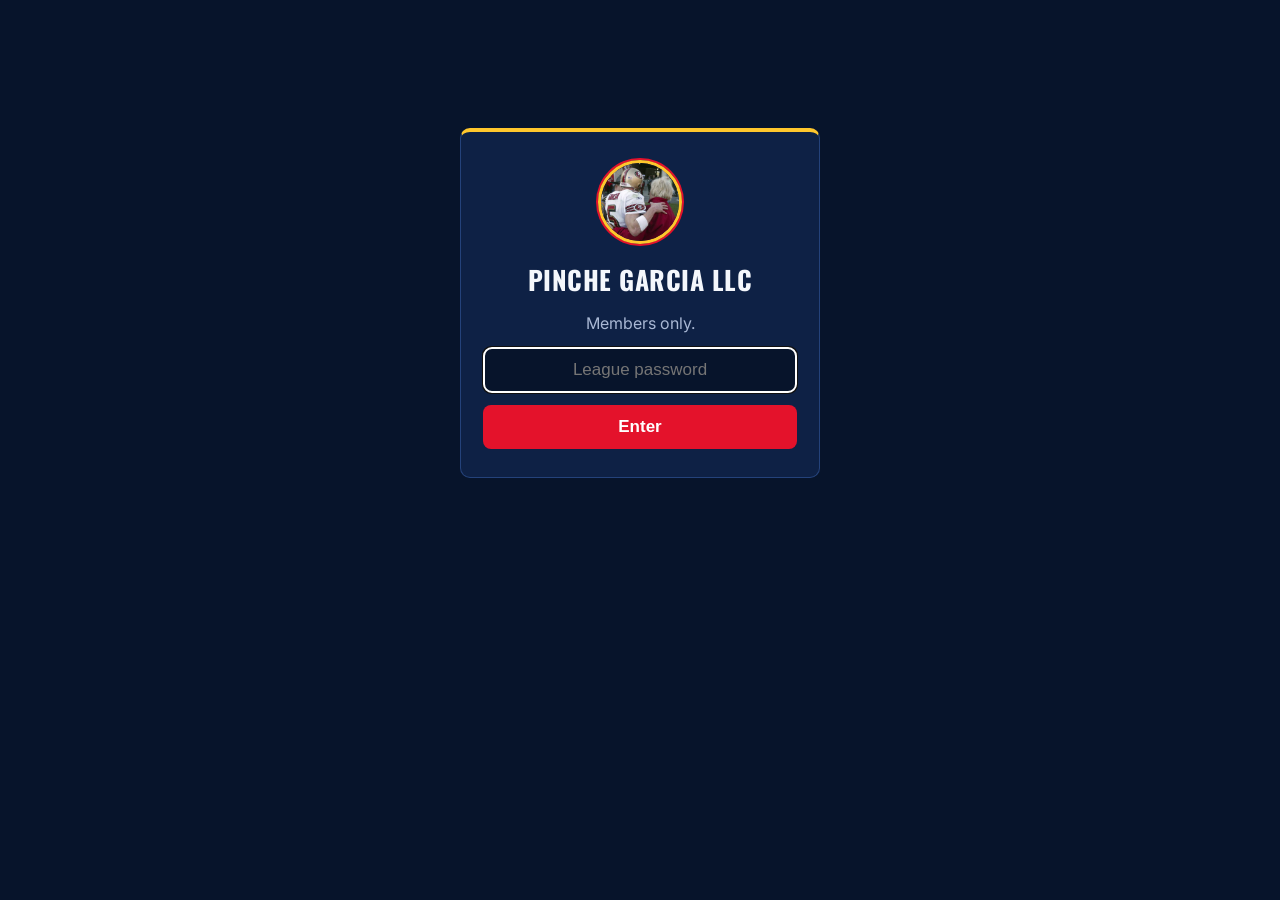
==== h2h.html @ 650e9aeb "Pinche Garcia LLC league site (members only) Co-Authored-By: Claude Opus 5.5 <noreply@anthropic.com>" ====
<!doctype html>
<html lang="en">
<head>
<meta charset="utf-8">
<meta name="viewport" content="width=device-width, initial-scale=1">
<meta name="robots" content="noindex, nofollow">
<title>Pinche Garcia LLC</title>
<link rel="preconnect" href="https://fonts.googleapis.com">
<link href="https://fonts.googleapis.com/css2?family=Inter:wght@400;500;600;700&family=Oswald:wght@500;700&display=swap" rel="stylesheet">
<link rel="stylesheet" href="assets/style.css?v=20261031001210">
<link rel="icon" type="image/png" href="favicon.png">
<link rel="apple-touch-icon" href="apple-touch-icon.png">
<meta name="theme-color" content="#07142b">
<link rel="manifest" href="manifest.webmanifest">
<meta name="apple-mobile-web-app-title" content="Pinche Garcia">
<meta name="mobile-web-app-capable" content="yes">
<meta name="apple-mobile-web-app-status-bar-style" content="black">
</head>
<body data-page="h2h">
<main></main>
<script src="assets/app.js?v=20261031001210"></script>
</body>
</html>
---- assets/style.css ----
/* Layout: one centered column; two-column blocks (divisions, record pairs) collapse to one on phones. */
:root {
  color-scheme: dark;
  --bg: #07142b;          /* stadium-night navy */
  --panel: #0e2145;
  --panel-2: #142c5a;
  --line: #24427a;
  --text: #f4f7fc;
  --muted: #a9b8d4;
  --accent: #ffc72c;      /* goalpost gold */
  --red: #e4122b;         /* broadcast red */
  --turf: #1f7a3c;
  --win: #4fe08a;
  --radius: 10px;
  --font: "Inter", system-ui, -apple-system, "Segoe UI", Roboto, sans-serif;
  --display: "Oswald", "Arial Narrow", system-ui, sans-serif;
}
* { box-sizing: border-box; }
html { -webkit-text-size-adjust: 100%; }
html, body { margin: 0; background: var(--bg); color: var(--text); font-family: var(--font); line-height: 1.5; font-size: 16px; }
a { color: var(--accent); text-decoration: none; }
a:hover { text-decoration: underline; }
a:focus-visible, button:focus-visible, summary:focus-visible { outline: 2px solid var(--accent); outline-offset: 2px; }

/* Header + nav */
.site-header {
  position: sticky; top: 0; z-index: 20;
  background:
    repeating-linear-gradient(90deg, rgba(255,255,255,.07) 0 2px, transparent 2px 64px),
    linear-gradient(100deg, var(--red) 0%, #a10d20 34%, #0b1f4a 34.2%, #0b1f4a 100%);
  border-bottom: 4px solid var(--accent);
  box-shadow: 0 6px 18px rgba(0,0,0,.45);
}
.site-header .inner { max-width: 1100px; margin: 0 auto; padding: 12px max(16px, env(safe-area-inset-right)) 12px max(16px, env(safe-area-inset-left)); display: flex; align-items: center; gap: 16px; flex-wrap: wrap; }
.brand { font-family: var(--display); font-size: 26px; font-weight: 700; letter-spacing: .5px; text-transform: uppercase; color: var(--text); line-height: 1.1; display: flex; align-items: center; gap: 10px; }
.brand:hover { text-decoration: none; }
.brand small { display: block; font-family: var(--font); font-size: 11px; font-weight: 700; letter-spacing: 2px; color: #ffe08a; }
nav { display: flex; gap: 4px; flex-wrap: wrap; margin-left: auto; }
nav a { color: var(--text); padding: 8px 12px; border-radius: 8px; font-weight: 600; font-size: 15px; }
nav a:hover, nav a.active { background: rgba(255,255,255,.12); color: #fff; box-shadow: inset 0 -3px 0 var(--accent); text-decoration: none; }
.nav-toggle { display: none; margin-left: auto; background: transparent; border: 1px solid var(--line); border-radius: 8px; width: 44px; height: 40px; padding: 9px; cursor: pointer; }
.nav-toggle span { display: block; height: 2px; background: var(--text); margin: 4px 0; border-radius: 2px; }
@media (max-width: 760px) {
  .nav-toggle { display: block; }
  nav { display: none; width: 100%; flex-direction: column; margin: 0; }
  .nav-open nav { display: flex; }
  nav a { padding: 12px; font-size: 17px; }
  .brand { font-size: 22px; }
}

main { max-width: 1100px; margin: 0 auto; padding: 20px max(16px, env(safe-area-inset-right)) 48px max(16px, env(safe-area-inset-left)); }
h1, h2, h3 { font-family: var(--display); text-transform: uppercase; letter-spacing: .5px; margin: 0 0 10px; text-wrap: balance; }
h1 { font-size: clamp(26px, 5vw, 34px); }
h2 { font-size: 21px; color: #fff; margin-top: 32px; display: flex; align-items: baseline; gap: 10px; flex-wrap: wrap; }
h2::before { content: ""; width: 6px; height: .9em; background: var(--red); transform: skewX(-18deg); align-self: center; }
.muted { color: var(--muted); font-family: var(--font); font-size: 13px; text-transform: none; letter-spacing: 0; font-weight: 500; }
.lead { color: var(--muted); margin-top: -4px; max-width: 65ch; }
.note { color: var(--muted); font-size: 14px; margin: -4px 0 10px; }
section { margin-bottom: 8px; }

.two-col { display: grid; gap: 18px; grid-template-columns: repeat(auto-fit, minmax(min(100%, 420px), 1fr)); }
.two-col > * { min-width: 0; }
.div-title { font-size: 15px; color: var(--text); margin: 4px 0 8px; }
.grid { display: grid; gap: 16px; grid-template-columns: repeat(auto-fill, minmax(min(100%, 300px), 1fr)); }

/* Champion banner */
.champ-banner { display: flex; align-items: center; gap: 16px; background: linear-gradient(110deg, rgba(255,199,44,.22), rgba(228,18,43,.12) 60%, rgba(14,33,69,.6)); border: 1px solid rgba(255,199,44,.6); border-radius: var(--radius); padding: 16px 18px; margin: 8px 0 18px; box-shadow: 0 0 0 1px rgba(0,0,0,.3), 0 10px 30px rgba(0,0,0,.35); }
.champ-banner .trophy { font-size: 40px; line-height: 1; }
.champ-banner .label { font-size: 12px; letter-spacing: 1.5px; text-transform: uppercase; color: var(--accent); font-weight: 700; }
.champ-name { font-family: var(--display); font-size: clamp(22px, 4.5vw, 30px); font-weight: 700; text-transform: uppercase; line-height: 1.15; }
.champ-banner .sub { color: var(--muted); }

.champ-strip { display: flex; gap: 10px; overflow-x: auto; padding-bottom: 6px; scroll-snap-type: x mandatory; }
.champ-chip { flex: 0 0 auto; scroll-snap-align: start; display: flex; flex-direction: column; background: var(--panel); border: 1px solid var(--line); border-radius: 10px; padding: 10px 14px; color: var(--text); min-width: 150px; max-width: 220px; }
.champ-chip { border-top: 3px solid var(--accent); }
.champ-chip:hover { border-color: var(--accent); text-decoration: none; }
.champ-chip .yr { font-family: var(--display); color: var(--accent); font-size: 18px; font-weight: 700; }

/* Cards */
.card { background: var(--panel); border: 1px solid var(--line); border-radius: var(--radius); overflow: hidden; }
.card h3 { background: linear-gradient(90deg, var(--panel-2), var(--panel)); border-top: 3px solid var(--red); padding: 10px 14px; margin: 0; font-size: 18px; border-bottom: 1px solid var(--line); }
.card .body { padding: 12px 14px; display: grid; gap: 10px; }
.stat .label { font-size: 11px; text-transform: uppercase; letter-spacing: 1.2px; color: var(--muted); font-weight: 600; }
.stat .value { font-weight: 700; }
.stat .sub { font-size: 13px; color: var(--muted); }
.stat-row { display: grid; grid-template-columns: 1fr 1fr; gap: 10px; }
.card-link { font-weight: 600; font-size: 14px; }
.pending { color: var(--muted); font-style: italic; font-size: 14px; }

/* Tables */
.table-wrap { overflow-x: auto; -webkit-overflow-scrolling: touch; border: 1px solid var(--line); border-radius: var(--radius); }
table { width: 100%; border-collapse: collapse; background: var(--panel); font-variant-numeric: tabular-nums; }
th, td { text-align: left; padding: 9px 12px; border-bottom: 1px solid var(--line); vertical-align: top; }
th { background: #0a1a38; font-size: 11px; text-transform: uppercase; letter-spacing: 1px; color: var(--muted); white-space: nowrap; }
tr:last-child td { border-bottom: 0; }
td.num, th.num { text-align: right; white-space: nowrap; }
td.rank { color: var(--muted); width: 2.5em; }
.owner-sub { display: block; font-size: 13px; color: var(--muted); font-weight: 400; }
@media (max-width: 560px) {
  .hide-sm { display: none; }
  th, td { padding: 8px 9px; font-size: 14px; }
}

/* Season page */
.season-nav { display: flex; justify-content: space-between; gap: 8px; margin-bottom: 12px; font-weight: 600; }
.weeks { display: grid; gap: 10px; grid-template-columns: repeat(auto-fill, minmax(min(100%, 460px), 1fr)); }
.week { background: var(--panel); border: 1px solid var(--line); border-radius: var(--radius); padding: 4px 12px 8px; }
.week.open { padding-top: 10px; }
.week summary { cursor: pointer; font-family: var(--display); text-transform: uppercase; letter-spacing: .5px; padding: 8px 0; font-size: 15px; }
.game { display: grid; grid-template-columns: 1fr auto auto 1fr; gap: 10px; align-items: center; padding: 7px 0; border-top: 1px solid var(--line); font-size: 14px; }
.game .tm { min-width: 0; overflow-wrap: anywhere; }
.game .tm.r { text-align: right; }
.game .sc { font-variant-numeric: tabular-nums; color: var(--muted); min-width: 2.2em; text-align: center; }
.game .win { color: var(--win); font-weight: 700; }

.banner { background: var(--panel); border: 1px solid var(--line); border-left: 4px solid var(--red); border-radius: var(--radius); padding: 12px 16px; margin: 8px 0 18px; color: var(--muted); }

footer { background: #050e1f; text-align: center; color: var(--muted); font-size: 13px; padding: 24px 16px calc(24px + env(safe-area-inset-bottom)); border-top: 1px solid var(--line); }
@media (prefers-reduced-motion: reduce) { * { scroll-behavior: auto !important; } }

/* Owner names beside team names */
.who { font-family: var(--font); font-size: .82em; font-weight: 500; color: var(--muted); text-transform: none; letter-spacing: 0; }
.champ-chip .who { display: block; font-size: 13px; }
.game .owner-sub { font-weight: 400; }
.rings { font-size: 15px; letter-spacing: 2px; }
.names { margin: 4px 0 0; padding: 0; list-style: none; display: grid; gap: 4px; font-size: 14px; }

/* Logo */
.brand-logo { width: 52px; height: 52px; border-radius: 50%; object-fit: cover; border: 3px solid var(--accent); box-shadow: 0 0 0 2px var(--red), 0 4px 12px rgba(0,0,0,.5); flex: 0 0 auto; }
@media (max-width: 760px) { .brand-logo { width: 42px; height: 42px; } }

/* Rules page */
.rules .updated { display: inline-block; background: var(--red); color: #fff; font-weight: 700; font-size: 14px; padding: 6px 12px; border-radius: 6px; margin: 0 0 14px; }
.rules section { max-width: 900px; scroll-margin-top: 90px; }
.rules p, .rules li { max-width: 70ch; }
.rules ul { padding-left: 20px; display: grid; gap: 6px; }
.rules h3 { font-size: 16px; color: var(--accent); margin: 16px 0 6px; }
.toc { display: flex; flex-wrap: wrap; gap: 8px; margin: 4px 0 8px; }
.toc a { background: var(--panel); border: 1px solid var(--line); border-radius: 999px; padding: 6px 12px; font-weight: 600; font-size: 14px; color: var(--text); }
.toc a:hover { border-color: var(--accent); text-decoration: none; }
.facts { display: grid; gap: 10px; grid-template-columns: repeat(auto-fill, minmax(min(100%, 180px), 1fr)); margin: 8px 0 14px; }
.facts > div { background: var(--panel); border: 1px solid var(--line); border-top: 3px solid var(--accent); border-radius: var(--radius); padding: 10px 12px; }
.facts span { display: block; font-size: 11px; text-transform: uppercase; letter-spacing: 1.2px; color: var(--muted); font-weight: 600; }
.score-grid { display: grid; gap: 16px; grid-template-columns: repeat(auto-fill, minmax(min(100%, 380px), 1fr)); }
.score-grid h3 { margin-top: 4px; }
td.neg { color: #ff8a8a; }
tr.total td { font-weight: 700; }
.callout { background: rgba(228,18,43,.14); border: 1px solid rgba(228,18,43,.5); border-radius: var(--radius); padding: 10px 14px; }
.retired { background: var(--panel); border: 1px dashed var(--line); border-radius: var(--radius); padding: 8px 14px; margin-top: 12px; color: var(--muted); }
.retired summary { cursor: pointer; font-weight: 600; }

/* Draft page */
.keeper-card h3 { display: flex; justify-content: space-between; align-items: baseline; gap: 8px; flex-wrap: wrap; }
.keeper-card .cap { font-family: var(--font); font-size: 12px; font-weight: 600; color: var(--accent); text-transform: none; letter-spacing: 0; }
.team-line { color: var(--muted); font-size: 13px; margin-top: -4px; }
.keepers { list-style: none; margin: 0; padding: 0; display: grid; gap: 8px; }
.keepers li { display: grid; grid-template-columns: auto 1fr auto; gap: 10px; align-items: center; }
.keepers .pl { font-weight: 600; min-width: 0; overflow-wrap: anywhere; }
.keepers .sal { font-variant-numeric: tabular-nums; font-weight: 700; color: var(--accent); }
.pos { font-size: 11px; font-weight: 800; letter-spacing: .5px; padding: 3px 0; width: 38px; text-align: center; border-radius: 4px; background: var(--panel-2); color: #fff; }
.pos-QB { background: #b8202e; } .pos-RB { background: #1f7a3c; } .pos-WR { background: #1d5fbf; } .pos-TE { background: #c46a12; } .pos-K { background: #5b5f6b; } .pos-DST, .pos-D\/ST { background: #4b2a8a; }
.past-year { background: var(--panel); border: 1px solid var(--line); border-radius: var(--radius); padding: 6px 14px; margin-bottom: 10px; }
.past-year summary { cursor: pointer; font-family: var(--display); font-size: 18px; padding: 6px 0; }
.past-year h2 { margin-top: 10px; }
.draft-year .grid { grid-template-columns: repeat(auto-fill, minmax(min(100%, 440px), 1fr)); }

/* Forum-style post */
.post { background: var(--panel); border: 1px solid var(--line); border-radius: var(--radius); margin: 6px 0 20px; overflow: hidden; max-width: 680px; }
.post-head { display: flex; gap: 12px; align-items: center; padding: 12px 14px; border-bottom: 1px solid var(--line); background: linear-gradient(90deg, var(--panel-2), var(--panel)); }
.post-head strong { color: var(--accent); }
.post-avatar { width: 40px; height: 40px; border-radius: 50%; object-fit: cover; border: 2px solid var(--accent); }
.post-photo { display: block; background: #050e1f; }
.post-photo img { display: block; width: 100%; height: auto; }
.post-text { padding: 10px 14px 14px; margin: 0; }
.draft-hero { display: grid; gap: 18px; align-items: start; }
.draft-hero .post { margin: 0; max-width: 520px; }
@media (min-width: 820px) { .draft-hero.has-photo { grid-template-columns: 1fr minmax(300px, 380px); } .draft-hero > * { min-width: 0; } }

.board-photo { display: block; max-width: 420px; border-radius: var(--radius); overflow: hidden; border: 1px solid var(--line); box-shadow: 0 10px 28px rgba(0,0,0,.45); }
.board-photo img { display: block; width: 100%; height: auto; }

/* Mobile: menu always open */
@media (max-width: 760px) {
  .nav-toggle { display: none; }
  nav, .nav-open nav { display: grid; grid-template-columns: repeat(3, 1fr); gap: 6px; width: 100%; margin: 0; }
  nav a { padding: 9px 6px; font-size: 14px; text-align: center; background: rgba(255,255,255,.08); border-radius: 8px; }
}

/* Championship box score */
.final-line { font-weight: 700; color: var(--text); font-size: 17px; }
.box-grid { display: grid; gap: 14px; grid-template-columns: repeat(auto-fit, minmax(min(100%, 340px), 1fr)); }
.box-team { background: var(--panel); border: 1px solid var(--line); border-radius: var(--radius); overflow: hidden; }
.box-team table { border: 0; border-radius: 0; }
.box-team td { padding: 7px 10px; font-size: 14px; }
.box-head { display: flex; justify-content: space-between; align-items: center; gap: 10px; padding: 10px 12px; background: var(--panel-2); border-top: 3px solid var(--line); font-family: var(--display); text-transform: uppercase; font-size: 16px; }
.box-head strong { font-size: 24px; font-variant-numeric: tabular-nums; }
.box-team.won .box-head { border-top-color: var(--accent); }
.box-team.won .box-head strong { color: var(--accent); }
td.bpos { width: 48px; }
.pos-DST { background: #4b2a8a; }
.box-team .pos { display: inline-block; width: 42px; } td.bpos { width: 58px; padding-right: 0; }
.keeper-rules h3 { font-size: 17px; color: var(--accent); margin: 2px 0 6px; }
.keeper-rules ul { margin: 0 0 10px; padding-left: 20px; display: grid; gap: 4px; color: var(--text); }
.keeper-rules a { font-weight: 600; }
.scorebox { max-width: 460px; background: var(--panel); border: 1px solid var(--line); border-top: 3px solid var(--accent); border-radius: var(--radius); overflow: hidden; margin: -4px 0 8px; }
.sb-row { display: flex; justify-content: space-between; align-items: center; gap: 12px; padding: 10px 14px; border-bottom: 1px solid var(--line); font-size: 17px; }
.sb-row strong { font-family: var(--display); font-size: 26px; font-variant-numeric: tabular-nums; color: var(--muted); }
.sb-row.won span { font-weight: 700; }
.sb-row.won strong { color: var(--accent); }
.sb-final { padding: 6px 14px; font-size: 11px; letter-spacing: 1.5px; text-transform: uppercase; color: var(--muted); font-weight: 700; background: #0a1a38; }
.champ-banner > div:last-child { flex: 1; min-width: 0; }
.final-score { margin-top: 10px; max-width: 420px; border-top: 1px solid rgba(255,199,44,.35); }
.fs-row { display: flex; justify-content: space-between; align-items: baseline; gap: 12px; padding: 6px 0 0; color: var(--muted); }
.fs-row strong { font-family: var(--display); font-size: 22px; font-variant-numeric: tabular-nums; }
.fs-row.won { color: var(--text); font-weight: 700; }
.fs-row.won strong { color: var(--accent); }

/* Head-to-head */
.h2h { display: flex; gap: 10px; align-items: center; flex-wrap: wrap; margin-bottom: 12px; }
.h2h select { width: auto; min-width: 150px; font-size: 16px; padding: 9px 10px; background: var(--panel); color: var(--text); border: 1px solid var(--line); border-radius: 8px; }
.h2h .vs { font-family: var(--display); color: var(--accent); text-transform: uppercase; }
.h2h-sum { display: grid; grid-template-columns: repeat(3, 1fr); gap: 10px; margin-bottom: 12px; }
.h2h-sum > div { background: var(--panel); border: 1px solid var(--line); border-top: 3px solid var(--accent); border-radius: var(--radius); padding: 10px 12px; }
.h2h-sum span { display: block; font-size: 11px; text-transform: uppercase; letter-spacing: 1.2px; color: var(--muted); font-weight: 700; }
.h2h-sum strong { font-family: var(--display); font-size: 26px; font-variant-numeric: tabular-nums; }
.h2h-sum em { display: block; font-style: normal; font-size: 12px; color: var(--muted); }
td.win-t { color: var(--win); font-weight: 700; }
/* Finish by season */
.finish { display: flex; flex-wrap: wrap; gap: 5px; margin-top: 4px; }
.fin { display: inline-flex; flex-direction: column; align-items: center; min-width: 34px; padding: 3px 4px; border-radius: 6px; background: var(--panel-2); font-size: 13px; font-weight: 700; font-variant-numeric: tabular-nums; line-height: 1.15; }
.fin b { font-size: 10px; color: var(--muted); font-weight: 600; }
.fin.champ { background: rgba(255,199,44,.22); outline: 1px solid var(--accent); }
.fin.bowl { background: rgba(139,94,52,.45); }
.title-row { display: flex; justify-content: space-between; align-items: center; gap: 12px; flex-wrap: wrap; }
.title-row h1 { margin: 0; }
.h2h-btn { display: inline-flex; align-items: center; gap: 8px; background: var(--red); color: #fff; font-weight: 700; padding: 9px 14px; border-radius: 999px; box-shadow: 0 4px 14px rgba(0,0,0,.35); }
.h2h-btn:hover { text-decoration: none; filter: brightness(1.1); }

/* Partners page */
.firm { display: flex; gap: 20px; align-items: center; padding: 22px; margin-bottom: 14px; background: linear-gradient(120deg, rgba(255,199,44,.12), rgba(14,33,69,.75)); border: 1px solid rgba(255,199,44,.4); border-radius: var(--radius); }
.firm h1 { margin: 0 0 2px; letter-spacing: 2px; }
.seal { flex: 0 0 auto; width: 88px; height: 88px; border-radius: 50%; display: grid; place-content: center; text-align: center; font-family: var(--display); font-size: 30px; font-weight: 700; color: var(--accent); border: 3px double var(--accent); line-height: 1; }
.seal small { display: block; font-family: var(--font); font-size: 9px; letter-spacing: 1.5px; text-transform: uppercase; color: var(--muted); margin-top: 4px; }
.firm-tag { margin: 0; color: var(--muted); text-transform: uppercase; letter-spacing: 2px; font-size: 12px; font-weight: 700; }
.firm-facts { display: grid; grid-template-columns: repeat(4, 1fr); gap: 10px; margin-bottom: 14px; }
.firm-facts > div { background: var(--panel); border: 1px solid var(--line); border-radius: var(--radius); padding: 12px; text-align: center; }
.firm-facts strong { display: block; font-family: var(--display); font-size: 28px; color: var(--accent); font-variant-numeric: tabular-nums; }
.firm-facts span { font-size: 11px; letter-spacing: 1.4px; text-transform: uppercase; color: var(--muted); font-weight: 700; }
@media (max-width: 560px) { .firm-facts { grid-template-columns: repeat(2, 1fr); } }
.firm-overview { max-width: 70ch; color: var(--text); }
.partners { display: grid; gap: 14px; grid-template-columns: repeat(auto-fill, minmax(min(100%, 300px), 1fr)); }
.partner { background: var(--panel); border: 1px solid var(--line); border-top: 3px solid var(--accent); border-radius: var(--radius); padding: 16px; }
.p-name { font-family: var(--display); font-size: 24px; text-transform: uppercase; letter-spacing: 1px; }
.p-title { color: var(--accent); font-weight: 600; font-size: 13px; letter-spacing: .5px; text-transform: uppercase; margin: 2px 0 12px; padding-bottom: 10px; border-bottom: 1px solid var(--line); }
.p-cred { margin: 0; display: grid; gap: 6px; }
.p-cred > div { display: flex; justify-content: space-between; gap: 10px; font-size: 14px; }
.p-cred dt { color: var(--muted); }
.p-cred dd { margin: 0; font-weight: 700; text-align: right; font-variant-numeric: tabular-nums; }
.p-cred dd span { display: block; font-weight: 400; color: var(--muted); font-size: 12px; }
footer a { color: var(--muted); text-decoration: underline; }
@media (max-width: 420px) { .firm { flex-direction: column; align-items: flex-start; } }
footer .legal { display: inline-block; margin-top: 6px; font-size: 12px; opacity: .8; max-width: 60ch; }
@media (max-width: 760px) {
  .toc { display: grid; grid-template-columns: repeat(3, 1fr); gap: 6px; }
  .toc a { text-align: center; padding: 7px 4px; font-size: 13px; }
}

/* Members-only gate */
body.locked .site-header, body.locked footer { display: none; }
.gate { max-width: 360px; margin: 12vh auto 0; text-align: center; background: var(--panel); border: 1px solid var(--line); border-top: 4px solid var(--accent); border-radius: var(--radius); padding: 28px 22px; display: grid; gap: 12px; justify-items: center; }
.gate h1 { margin: 4px 0 0; font-size: 26px; }
.gate p { margin: 0; color: var(--muted); }
.gate-logo { width: 84px; height: 84px; border-radius: 50%; object-fit: cover; border: 3px solid var(--accent); box-shadow: 0 0 0 2px var(--red); }
.gate input { width: 100%; font-size: 17px; padding: 12px; border-radius: 8px; border: 1px solid var(--line); background: var(--bg); color: var(--text); text-align: center; }
.gate button { width: 100%; font-size: 17px; font-weight: 700; padding: 12px; border: 0; border-radius: 8px; background: var(--red); color: #fff; cursor: pointer; }
.gate button:disabled { opacity: .6; }
.gate-msg { color: #ff8a8a !important; font-weight: 600; }
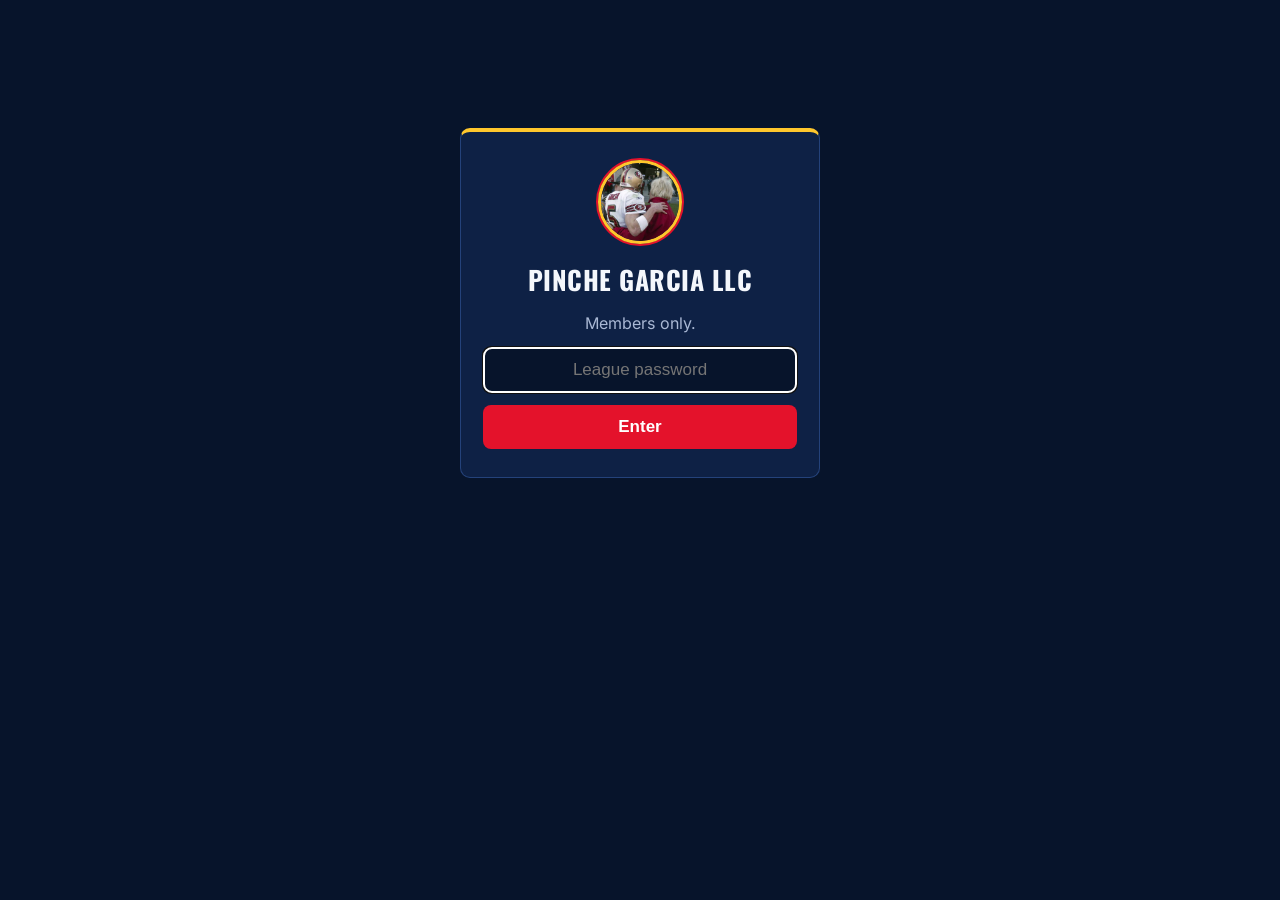
==== commit 561f36d4: "Serve fonts from the site instead of Google Fonts Co-Authored-By: Claude Opus 5.5 <noreply@anthropic" ====
--- a/h2h.html
+++ b/h2h.html
@@ -5,9 +5,7 @@
 <meta name="viewport" content="width=device-width, initial-scale=1">
 <meta name="robots" content="noindex, nofollow">
 <title>Pinche Garcia LLC</title>
-<link rel="preconnect" href="https://fonts.googleapis.com">
-<link href="https://fonts.googleapis.com/css2?family=Inter:wght@400;500;600;700&family=Oswald:wght@500;700&display=swap" rel="stylesheet">
-<link rel="stylesheet" href="assets/style.css?v=20261031001210">
+<link rel="stylesheet" href="assets/style.css?v=202610310055">
 <link rel="icon" type="image/png" href="favicon.png">
 <link rel="apple-touch-icon" href="apple-touch-icon.png">
 <meta name="theme-color" content="#07142b">
@@ -18,6 +16,6 @@
 </head>
 <body data-page="h2h">
 <main></main>
-<script src="assets/app.js?v=20261031001210"></script>
+<script src="assets/app.js?v=202610310055"></script>
 </body>
 </html>
--- a/assets/style.css
+++ b/assets/style.css
@@ -1,3 +1,10 @@
+/* Fonts are served from this site (no Google Fonts calls). */
+@font-face{font-family:"Inter";font-style:normal;font-weight:400;font-display:swap;src:url(fonts/inter-latin-400-normal.woff2) format("woff2")}
+@font-face{font-family:"Inter";font-style:normal;font-weight:500;font-display:swap;src:url(fonts/inter-latin-500-normal.woff2) format("woff2")}
+@font-face{font-family:"Inter";font-style:normal;font-weight:600;font-display:swap;src:url(fonts/inter-latin-600-normal.woff2) format("woff2")}
+@font-face{font-family:"Inter";font-style:normal;font-weight:700;font-display:swap;src:url(fonts/inter-latin-700-normal.woff2) format("woff2")}
+@font-face{font-family:"Oswald";font-style:normal;font-weight:500;font-display:swap;src:url(fonts/oswald-latin-500-normal.woff2) format("woff2")}
+@font-face{font-family:"Oswald";font-style:normal;font-weight:700;font-display:swap;src:url(fonts/oswald-latin-700-normal.woff2) format("woff2")}
 /* Layout: one centered column; two-column blocks (divisions, record pairs) collapse to one on phones. */
 :root {
   color-scheme: dark;
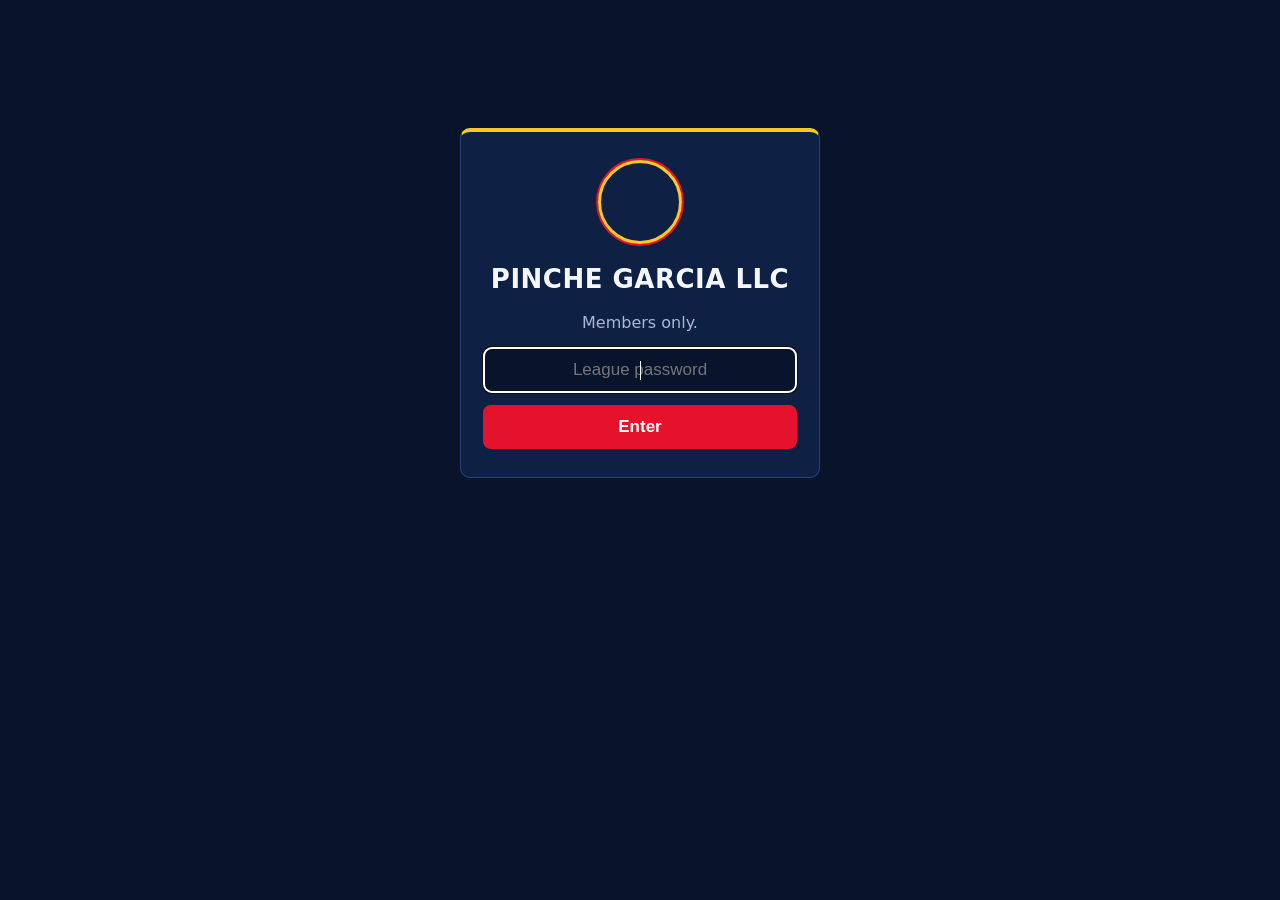
==== commit 8cd2dd49: "History: section buttons, Head-to-Head moved under Seasons; football removed from Record Book Co-Aut" ====
--- a/h2h.html
+++ b/h2h.html
@@ -1,21 +1,6 @@
 <!doctype html>
-<html lang="en">
-<head>
 <meta charset="utf-8">
-<meta name="viewport" content="width=device-width, initial-scale=1">
+<title>Head-to-Head | Pinche Garcia LLC</title>
 <meta name="robots" content="noindex, nofollow">
-<title>Pinche Garcia LLC</title>
-<link rel="stylesheet" href="assets/style.css?v=202610310055">
-<link rel="icon" type="image/png" href="favicon.png">
-<link rel="apple-touch-icon" href="apple-touch-icon.png">
-<meta name="theme-color" content="#07142b">
-<link rel="manifest" href="manifest.webmanifest">
-<meta name="apple-mobile-web-app-title" content="Pinche Garcia">
-<meta name="mobile-web-app-capable" content="yes">
-<meta name="apple-mobile-web-app-status-bar-style" content="black">
-</head>
-<body data-page="h2h">
-<main></main>
-<script src="assets/app.js?v=202610310055"></script>
-</body>
-</html>
+<meta http-equiv="refresh" content="0; url=history.html#h2h">
+<p><a href="history.html#h2h">Head-to-Head moved here</a></p>
